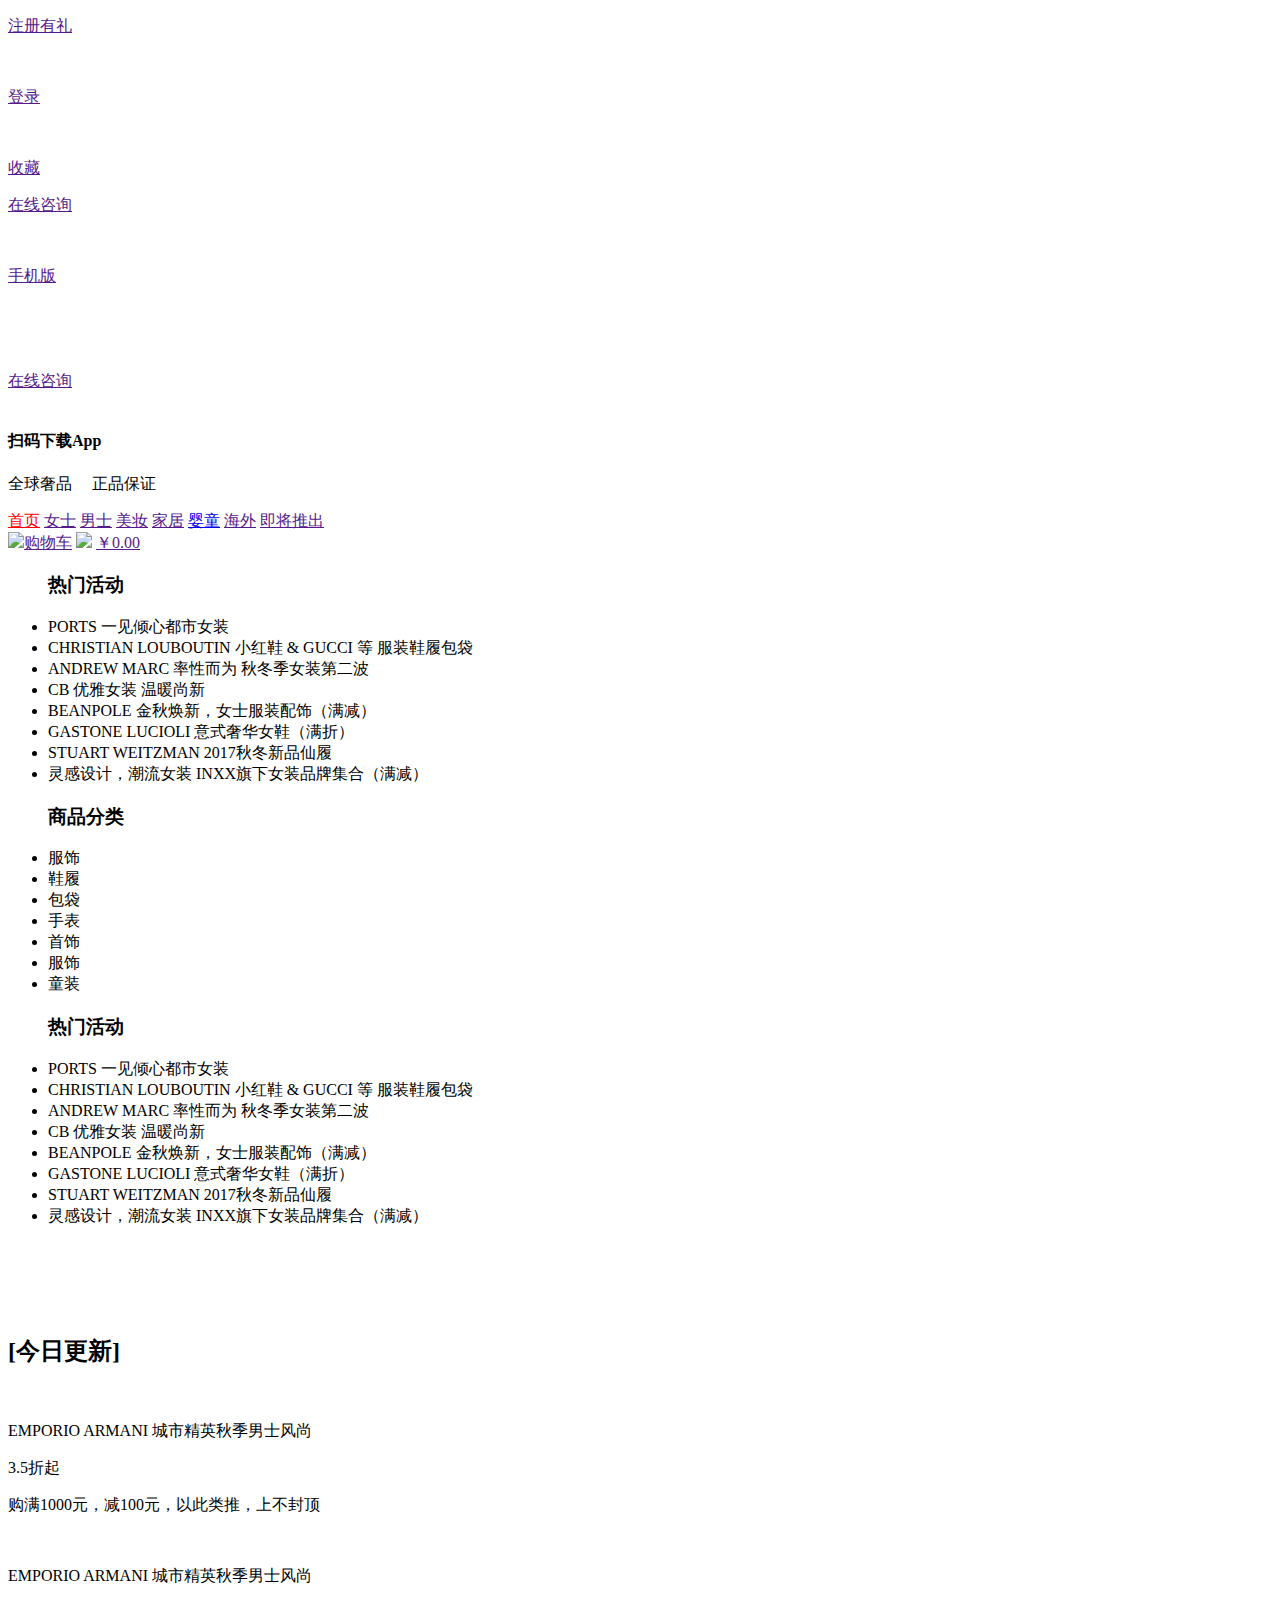
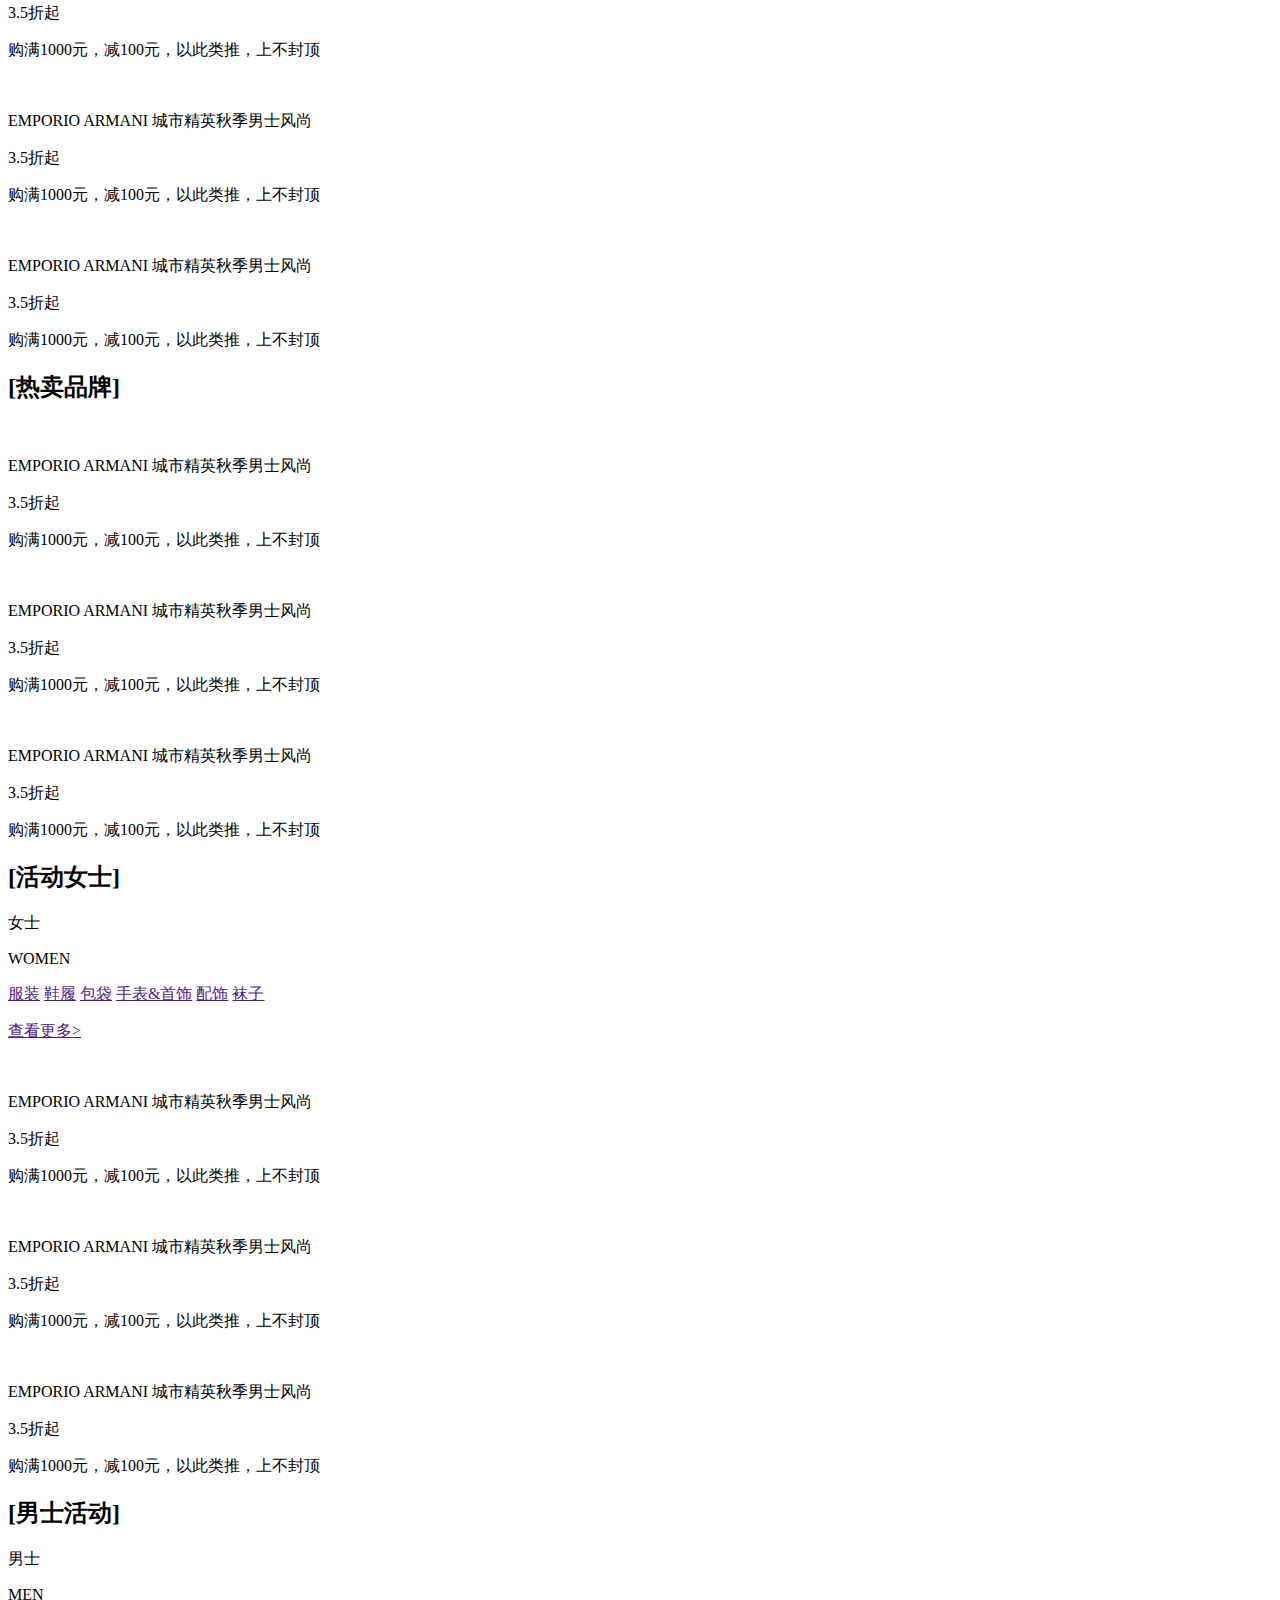
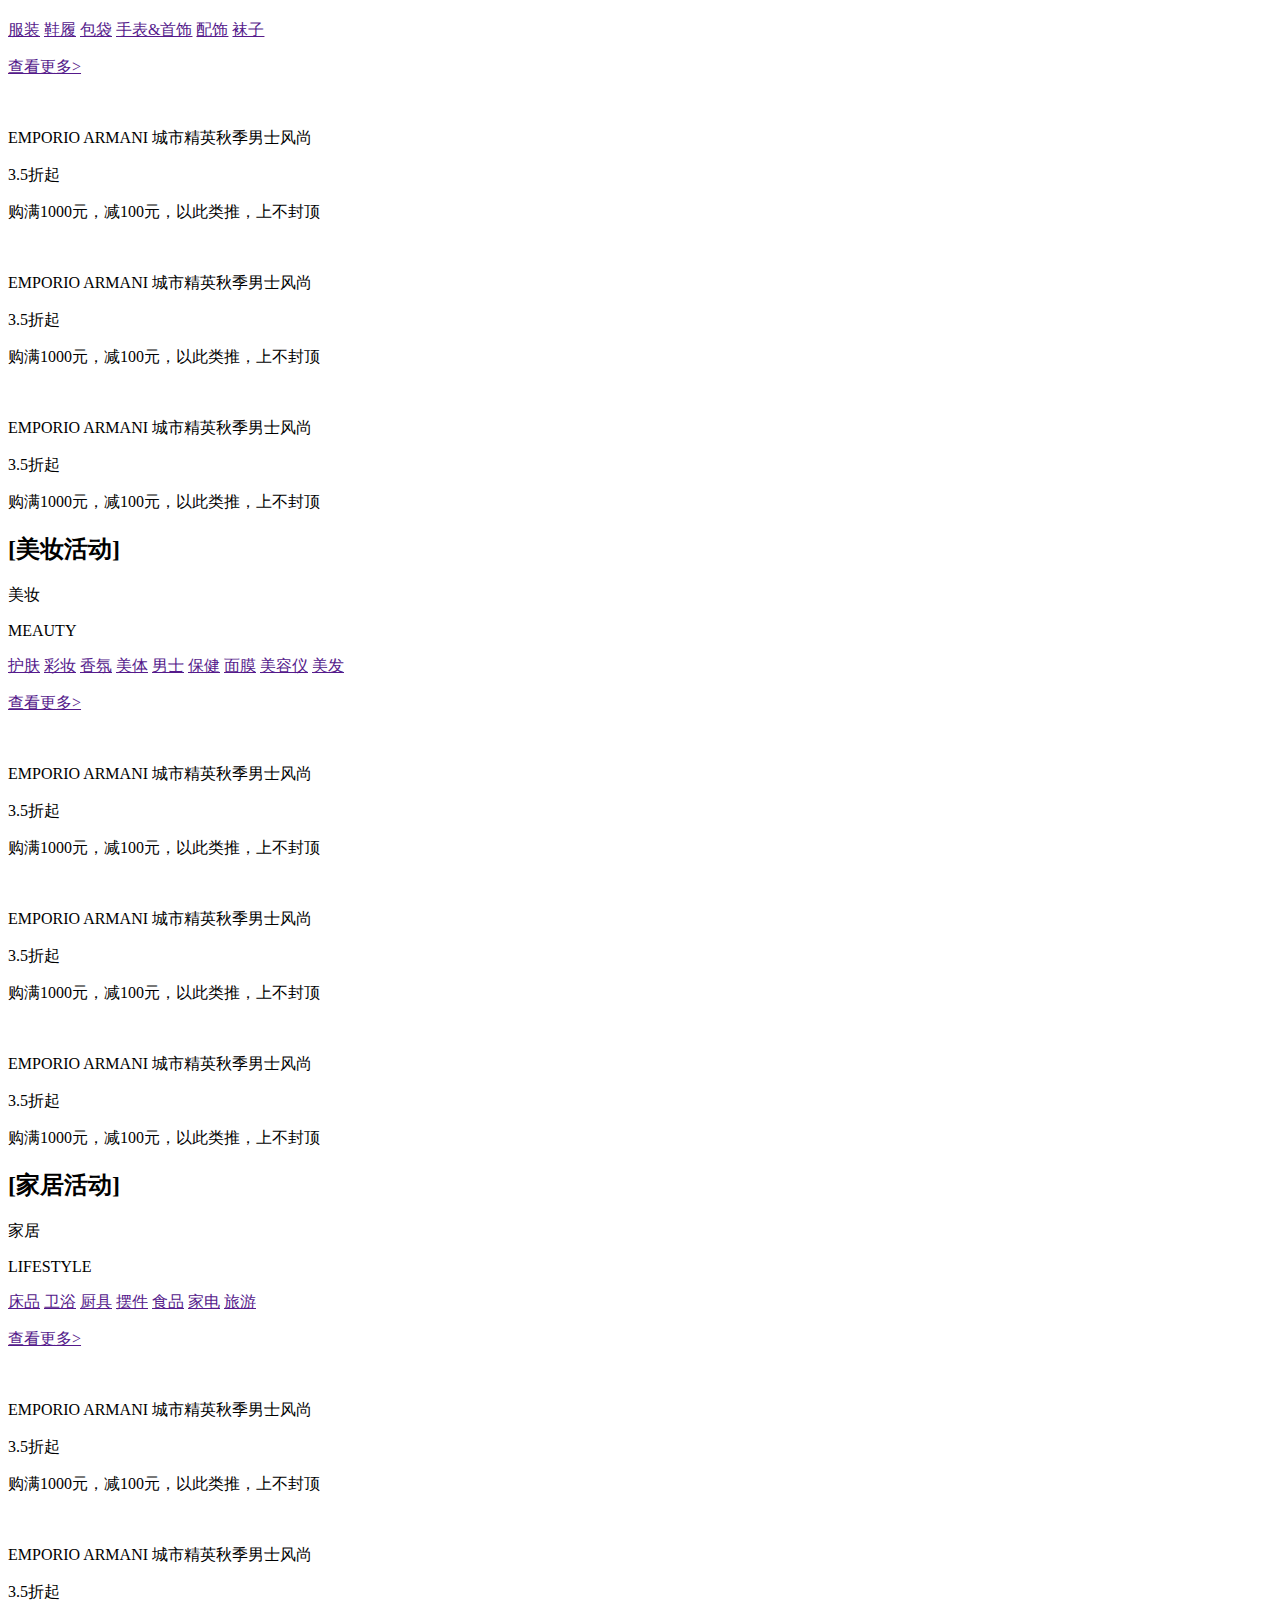
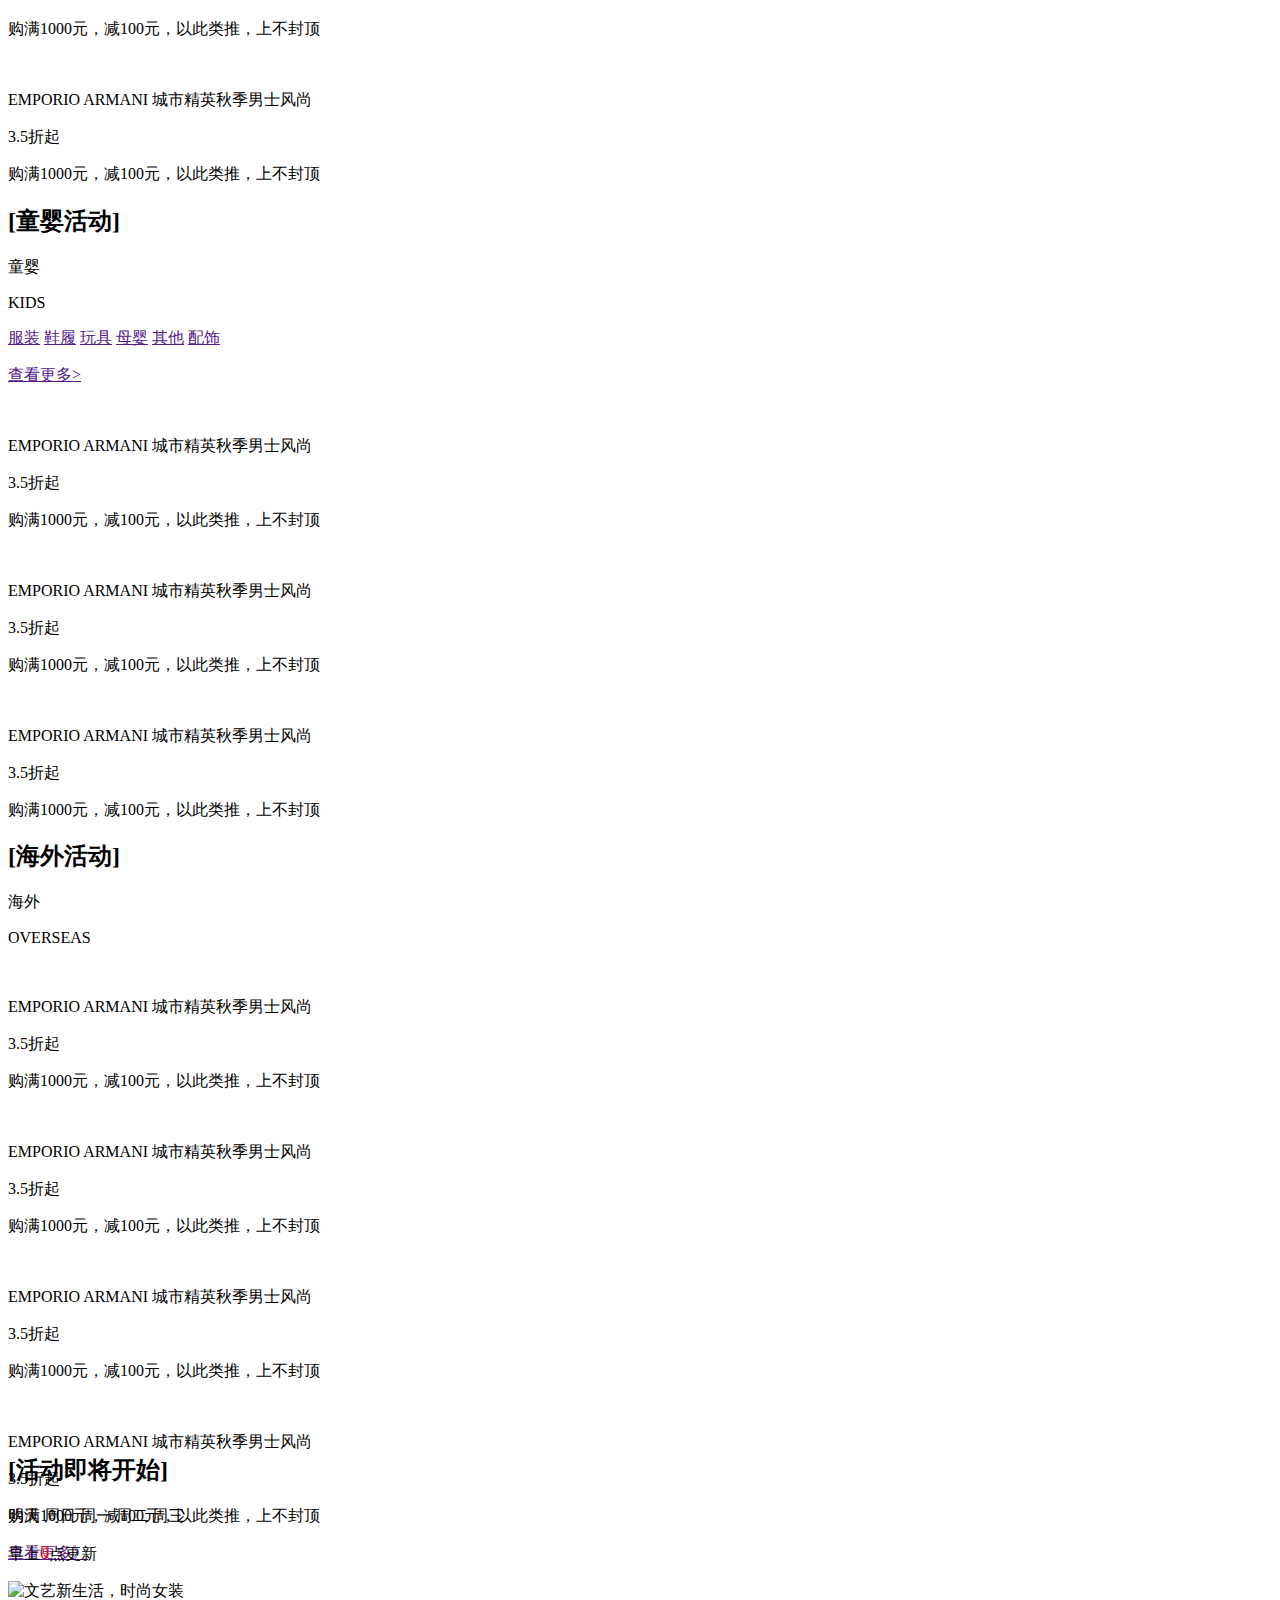
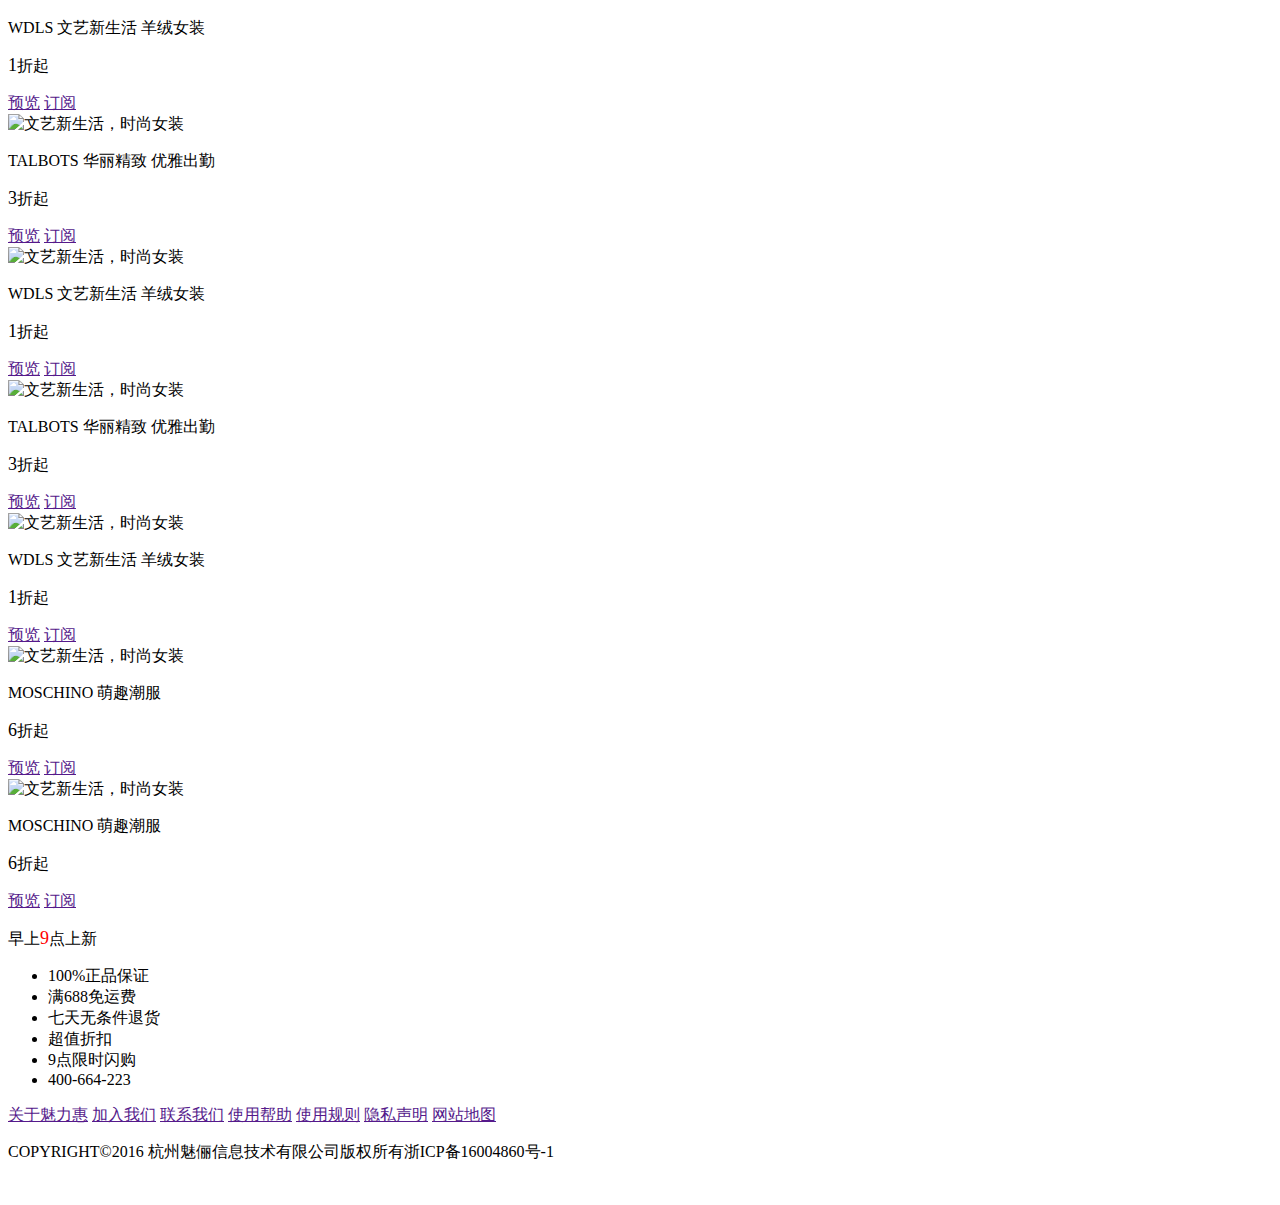
==== index.html @ 9a3eab0e "初试" ====
<!DOCTYPE html>
<html>
	<head>
		<meta charset="utf-8" />
		<title>魅尚</title>
		<link rel="stylesheet" type="text/css" href="css/index.css">
		<link rel="stylesheet" type="text/css" href="css/header.css">
		<link rel="stylesheet" type="text/css" href="css/center.css">
		<link rel="stylesheet" type="text/css" href="css/last.css">
		<link rel="stylesheet" type="text/css" href="css/footer.css">
		
		<link rel="stylesheet" type="text/css" href="css/swiper-3.4.2.min.css">
	</head>
	<body><div class="mmax">
		
		<!--header-->
		<div class="header">
			<div class="header-box1">
				<p><img src="img/zhuceyouli.gif" alt="" /><a href="">注册有礼</a></p>
				<p><img src="img/1.jpg" alt="" /></p>
				<p><a href="">登录</a></p>
				<p><img src="img/1.jpg" alt="" /></p>
				<p><a href="">收藏</a></p>
			</div>
			<div class="header-box2">
				<p><a id="onlineMess" href="">在线咨询</a></p>
				<p><img src="img/1.jpg" alt="" /></p>
				<p><a href="" id="phoneStyle">手机版</a></p>
				<p><img src="img/1.jpg" alt="" /></p>
				<p><img src="img/2.jpg" alt="" / id="img2"></p>
			</div>
			<div class="header-box3" id="consult"><a href="">在线咨询</a></div>
			<div class="header-box4" >
				<img src="img/QR_code.png" alt="" />
				<h4>扫码下载App</h4>
			</div>
		</div>
		
		<!--logo-->
		
		<div class="logo">
			<p>全球奢品&nbsp;&nbsp;&nbsp;&nbsp;&nbsp;正品保证</p>
		</div>
		
		<!--nav-->
		<div class="nav">
			<div class="nav-box1">
				<a href="" style="color:#ff0000">首页</a>
				<a href="">女士</a>
				<a href="">男士</a>
				<a href="">美妆</a>
				<a href="">家居</a>
				<a href="xiangqingye.html">婴童</a>
				<a href="" id="title-haiwai">海外</a>
				<a href="">即将推出</a>
				<img src="img/4.jpg" alt="" />
			</div>
		
			<div class="nav-box2">
				<a href=""><img src="img/"/>购物车</a>
				<a href=""><img src="img/3.jpg"/></a>
				<a href="">￥0.00</a>
			</div>
			<div class="titleTop">
					<ul class="title-1">
					<h3>热门活动</h3>
						<li>PORTS&nbsp;一见倾心都市女装</li>
						<li>CHRISTIAN LOUBOUTIN 小红鞋 &amp; GUCCI 等&nbsp;服装鞋履包袋</li>
						<li>ANDREW MARC&nbsp;率性而为 秋冬季女装第二波</li>
						<li>CB&nbsp;优雅女装 温暖尚新</li>
						<li>BEANPOLE&nbsp;金秋焕新，女士服装配饰（满减）</li>
						<li>GASTONE LUCIOLI&nbsp;意式奢华女鞋（满折）</li>
						<li>STUART WEITZMAN&nbsp;2017秋冬新品仙履</li>
						<li>灵感设计，潮流女装&nbsp;INXX旗下女装品牌集合（满减）</li>
					</ul>
				
					<ul class="title-2">
					<h3>商品分类</h3>
						<li>服饰</li>
						<li>鞋履</li>
						<li>包袋</li>
						<li>手表</li>
						<li>首饰</li>
						<li>服饰</li>
						<li>童装</li>
				</ul>
			</div>
			<ul class="title-1 title-11">
					<h3>热门活动</h3>
						<li>PORTS&nbsp;一见倾心都市女装</li>
						<li>CHRISTIAN LOUBOUTIN 小红鞋 &amp; GUCCI 等&nbsp;服装鞋履包袋</li>
						<li>ANDREW MARC&nbsp;率性而为 秋冬季女装第二波</li>
						<li>CB&nbsp;优雅女装 温暖尚新</li>
						<li>BEANPOLE&nbsp;金秋焕新，女士服装配饰（满减）</li>
						<li>GASTONE LUCIOLI&nbsp;意式奢华女鞋（满折）</li>
						<li>STUART WEITZMAN&nbsp;2017秋冬新品仙履</li>
						<li>灵感设计，潮流女装&nbsp;INXX旗下女装品牌集合（满减）</li>
					</ul>
		</div>	
		<div class="zzc"></div>
		
		<!--header部分-->
		<div class="header-1">
			<!--/*轮播图*/-->
			 <div class="header-1-box1">
				<div class="swiper-container">
					    <div class="swiper-wrapper">
					         <div class="swiper-slide"><img src="img/8.jpg" alt=""></div>
						     <div class="swiper-slide"><img src="img/9.jpg" alt=""></div>
						     <div class="swiper-slide"><img src="img/8.jpg" alt=""></div>
						     <div class="swiper-slide"><img src="img/9.jpg" alt=""></div>
					       
					    </div>
					    <!-- 如果需要分页器 -->
					    <div class="swiper-pagination"></div>
					    
					    <!-- 如果需要导航按钮 -->
					    <div class="swiper-button-prev"></div>
					    <div class="swiper-button-next"></div>
				 </div>
		</div>
		
		
		<!--max---中间的图片部分-->
		<div class="max">
			<!--第一部分-->
		<div class="center" id="center">
			<h2>[今日更新]</h2>
			<div class="center-box1">
				<div class="center-box2" id="center-box2">
					<img id="center-img" src="img/20170920153431812.jpg" alt="" />
				</div>
				<p class="center-p1">EMPORIO ARMANI&nbsp;城市精英秋季男士风尚</p>
				<p class="center-p2"><span>3.5</span>折起</p>
				<div class="center-zzc"><p>购满1000元，减100元，以此类推，上不封顶</p></div>
			</div>
			<div class="center-box1">
				<div class="center-box2" id="center-box2">
					<img id="center-img" src="img/20170920153431812.jpg" alt="" />
				</div>
				<p class="center-p1">EMPORIO ARMANI&nbsp;城市精英秋季男士风尚</p>
				<p class="center-p2"><span>3.5</span>折起</p>
				<div class="center-zzc"><p>购满1000元，减100元，以此类推，上不封顶</p></div>
			</div>
			<div class="center-box1">
				<div class="center-box2" id="center-box2">
					<img id="center-img" src="img/20170920153431812.jpg" alt="" />
				</div>
				<p class="center-p1">EMPORIO ARMANI&nbsp;城市精英秋季男士风尚</p>
				<p class="center-p2"><span>3.5</span>折起</p>
				<div class="center-zzc"><p>购满1000元，减100元，以此类推，上不封顶</p></div>
			</div>
			<div class="center-box1">
				<div class="center-box2" id="center-box2">
					<img id="center-img" src="img/20170920153431812.jpg" alt="" />
				</div>
				<p class="center-p1">EMPORIO ARMANI&nbsp;城市精英秋季男士风尚</p>
				<p class="center-p2"><span>3.5</span>折起</p>
				<div class="center-zzc"><p>购满1000元，减100元，以此类推，上不封顶</p></div>
			</div>
			
		</div>	
			
		<!--第二部分-->
		<div class="center" id="center">
			<h2>[热卖品牌]</h2>
			<div class="center-box1">
				<div class="center-box2" id="center-box2">
					<img id="center-img" src="img/20170920153431812.jpg" alt="" />
				</div>
				<p class="center-p1">EMPORIO ARMANI&nbsp;城市精英秋季男士风尚</p>
				<p class="center-p2"><span>3.5</span>折起</p>
				<div class="center-zzc"><p>购满1000元，减100元，以此类推，上不封顶</p></div>
			</div>
			<div class="center-box1">
				<div class="center-box2" id="center-box2">
					<img id="center-img" src="img/20170920153431812.jpg" alt="" />
				</div>
				<p class="center-p1">EMPORIO ARMANI&nbsp;城市精英秋季男士风尚</p>
				<p class="center-p2"><span>3.5</span>折起</p>
				<div class="center-zzc"><p>购满1000元，减100元，以此类推，上不封顶</p></div>
			</div>
			<div class="center-box1">
				<div class="center-box2" id="center-box2">
					<img id="center-img" src="img/20170920153431812.jpg" alt="" />
				</div>
				<p class="center-p1">EMPORIO ARMANI&nbsp;城市精英秋季男士风尚</p>
				<p class="center-p2"><span>3.5</span>折起</p>
				<div class="center-zzc"><p>购满1000元，减100元，以此类推，上不封顶</p></div>
			</div>
		</div>
		<!--第三部分-----活动女士-->
		<div class="center-3" id="center-3">
			<h2>[活动女士]</h2>
			<div class="center-3ding">
				<p>女士</p>
				<p>WOMEN</p>
				<p>
					<a href="">服装</a>
					<a href="">鞋履</a>
					<a href="">包袋</a>
					<a href="">手表&首饰</a>
					<a href="">配饰</a>
					<a href="">袜子</a>
				</p>
				<p><a href="">查看更多&gt;</a></p>
			</div>
			<div class="center-3-box1">
				<div class="center-3-box2" id="center-3-box2">
					<img id="center-3-img" src="img/20170920153431812.jpg" alt="" />
				</div>
				<p class="center-3-p1">EMPORIO ARMANI&nbsp;城市精英秋季男士风尚</p>
				<p class="center-3-p2"><span>3.5</span>折起</p>
				<div class="center-3-zzc"><p>购满1000元，减100元，以此类推，上不封顶</p></div>
			</div>
			<div class="center-3-box1">
				<div class="center-3-box2" id="center-3-box2">
					<img id="center-3-img" src="img/20170920153431812.jpg" alt="" />
				</div>
				<p class="center-3-p1">EMPORIO ARMANI&nbsp;城市精英秋季男士风尚</p>
				<p class="center-3-p2"><span>3.5</span>折起</p>
				<div class="center-3-zzc"><p>购满1000元，减100元，以此类推，上不封顶</p></div>
			</div>
			<div class="center-3-box1">
				<div class="center-3-box2" id="center-3-box2">
					<img id="center-3-img" src="img/20170920153431812.jpg" alt="" />
				</div>
				<p class="center-3-p1">EMPORIO ARMANI&nbsp;城市精英秋季男士风尚</p>
				<p class="center-3-p2"><span>3.5</span>折起</p>
				<div class="center-3-zzc"><p>购满1000元，减100元，以此类推，上不封顶</p></div>
			</div>
		</div>
		<!--第四部分---男士活动-->
		<div class="center-3" id="center-3">
			<h2>[男士活动]</h2>
			<div class="center-3ding" style="background: url(https://cdn11.mei.com/images/home/home_silo_banner.jpg) -322px 0 no-repeat;">
				<p>男士</p>
				<p>MEN</p>
				<p>
					<a href="">服装</a>
					<a href="">鞋履</a>
					<a href="">包袋</a>
					<a href="">手表&首饰</a>
					<a href="">配饰</a>
					<a href="">袜子</a>
				</p>
				<p><a href="">查看更多&gt;</a></p>
			</div>
			<div class="center-3-box1">
				<div class="center-3-box2" id="center-3-box2">
					<img id="center-3-img" src="img/20170920153431812.jpg" alt="" />
				</div>
				<p class="center-3-p1">EMPORIO ARMANI&nbsp;城市精英秋季男士风尚</p>
				<p class="center-3-p2"><span>3.5</span>折起</p>
				<div class="center-3-zzc"><p>购满1000元，减100元，以此类推，上不封顶</p></div>
			</div>
			<div class="center-3-box1">
				<div class="center-3-box2" id="center-3-box2">
					<img id="center-3-img" src="img/20170920153431812.jpg" alt="" />
				</div>
				<p class="center-3-p1">EMPORIO ARMANI&nbsp;城市精英秋季男士风尚</p>
				<p class="center-3-p2"><span>3.5</span>折起</p>
				<div class="center-3-zzc"><p>购满1000元，减100元，以此类推，上不封顶</p></div>
			</div>
			<div class="center-3-box1">
				<div class="center-3-box2" id="center-3-box2">
					<img id="center-3-img" src="img/20170920153431812.jpg" alt="" />
				</div>
				<p class="center-3-p1">EMPORIO ARMANI&nbsp;城市精英秋季男士风尚</p>
				<p class="center-3-p2"><span>3.5</span>折起</p>
				<div class="center-3-zzc"><p>购满1000元，减100元，以此类推，上不封顶</p></div>
			</div>
		</div>
		<!--第五部分---美妆活动-->
		<div class="center-3" id="center-3">
			<h2>[美妆活动]</h2>
			<div class="center-3ding" style="background: url(https://cdn11.mei.com/images/home/home_silo_banner.jpg) -642px 0 no-repeat;">
				<p>美妆</p>
				<p>MEAUTY</p>
				<p>
					<a href="">护肤</a>
					<a href="">彩妆</a>
					<a href="">香氛</a>
					<a href="">美体</a>
					<a href="">男士</a>
					<a href="">保健</a>
					<a href="">面膜</a>
					<a href="">美容仪</a>
					<a href="">美发</a>
				</p>
				<p><a href="">查看更多&gt;</a></p>
			</div>
			<div class="center-3-box1">
				<div class="center-3-box2" id="center-3-box2">
					<img id="center-3-img" src="img/20170920153431812.jpg" alt="" />
				</div>
				<p class="center-3-p1">EMPORIO ARMANI&nbsp;城市精英秋季男士风尚</p>
				<p class="center-3-p2"><span>3.5</span>折起</p>
				<div class="center-3-zzc"><p>购满1000元，减100元，以此类推，上不封顶</p></div>
			</div>
			<div class="center-3-box1">
				<div class="center-3-box2" id="center-3-box2">
					<img id="center-3-img" src="img/20170920153431812.jpg" alt="" />
				</div>
				<p class="center-3-p1">EMPORIO ARMANI&nbsp;城市精英秋季男士风尚</p>
				<p class="center-3-p2"><span>3.5</span>折起</p>
				<div class="center-3-zzc"><p>购满1000元，减100元，以此类推，上不封顶</p></div>
			</div>
			<div class="center-3-box1">
				<div class="center-3-box2" id="center-3-box2">
					<img id="center-3-img" src="img/20170920153431812.jpg" alt="" />
				</div>
				<p class="center-3-p1">EMPORIO ARMANI&nbsp;城市精英秋季男士风尚</p>
				<p class="center-3-p2"><span>3.5</span>折起</p>
				<div class="center-3-zzc"><p>购满1000元，减100元，以此类推，上不封顶</p></div>
			</div>
		</div>
		<!--第六部分---家居活动-->
		<div class="center-3" id="center-3">
			<h2>[家居活动]</h2>
			<div class="center-3ding" style="background: url(https://cdn11.mei.com/images/home/home_silo_banner.jpg) -962px 0 no-repeat;">
				<p>家居</p>
				<p>LIFESTYLE</p>
				<p>
					<a href="">床品</a>
					<a href="">卫浴</a>
					<a href="">厨具</a>
					<a href="">摆件</a>
					<a href="">食品</a>
					<a href="">家电</a>
					<a href="">旅游</a>
				</p>
				<p><a href="">查看更多&gt;</a></p>
			</div>
			<div class="center-3-box1">
				<div class="center-3-box2" id="center-3-box2">
					<img id="center-3-img" src="img/20170920153431812.jpg" alt="" />
				</div>
				<p class="center-3-p1">EMPORIO ARMANI&nbsp;城市精英秋季男士风尚</p>
				<p class="center-3-p2"><span>3.5</span>折起</p>
				<div class="center-3-zzc"><p>购满1000元，减100元，以此类推，上不封顶</p></div>
			</div>
			<div class="center-3-box1">
				<div class="center-3-box2" id="center-3-box2">
					<img id="center-3-img" src="img/20170920153431812.jpg" alt="" />
				</div>
				<p class="center-3-p1">EMPORIO ARMANI&nbsp;城市精英秋季男士风尚</p>
				<p class="center-3-p2"><span>3.5</span>折起</p>
				<div class="center-3-zzc"><p>购满1000元，减100元，以此类推，上不封顶</p></div>
			</div>
			<div class="center-3-box1">
				<div class="center-3-box2" id="center-3-box2">
					<img id="center-3-img" src="img/20170920153431812.jpg" alt="" />
				</div>
				<p class="center-3-p1">EMPORIO ARMANI&nbsp;城市精英秋季男士风尚</p>
				<p class="center-3-p2"><span>3.5</span>折起</p>
				<div class="center-3-zzc"><p>购满1000元，减100元，以此类推，上不封顶</p></div>
			</div>
		</div>
		
		<!--第七部分---童婴活动-->
		<div class="center-3" id="center-3">
			<h2>[童婴活动]</h2>
			<div class="center-3ding" style="background: url(https://cdn11.mei.com/images/home/home_silo_banner.jpg) -1282px 0 no-repeat;">
				<p>童婴</p>
				<p>KIDS</p>
				<p>
					<a href="">服装</a>
					<a href="">鞋履</a>
					<a href="">玩具</a>
					<a href="">母婴</a>
					<a href="">其他</a>
					<a href="">配饰</a>
				</p>
				<p><a href="">查看更多&gt;</a></p>
			</div>
			<div class="center-3-box1">
				<div class="center-3-box2" id="center-3-box2">
					<img id="center-3-img" src="img/20170920153431812.jpg" alt="" />
				</div>
				<p class="center-3-p1">EMPORIO ARMANI&nbsp;城市精英秋季男士风尚</p>
				<p class="center-3-p2"><span>3.5</span>折起</p>
				<div class="center-3-zzc"><p>购满1000元，减100元，以此类推，上不封顶</p></div>
			</div>
			<div class="center-3-box1">
				<div class="center-3-box2" id="center-3-box2">
					<img id="center-3-img" src="img/20170920153431812.jpg" alt="" />
				</div>
				<p class="center-3-p1">EMPORIO ARMANI&nbsp;城市精英秋季男士风尚</p>
				<p class="center-3-p2"><span>3.5</span>折起</p>
				<div class="center-3-zzc"><p>购满1000元，减100元，以此类推，上不封顶</p></div>
			</div>
			<div class="center-3-box1">
				<div class="center-3-box2" id="center-3-box2">
					<img id="center-3-img" src="img/20170920153431812.jpg" alt="" />
				</div>
				<p class="center-3-p1">EMPORIO ARMANI&nbsp;城市精英秋季男士风尚</p>
				<p class="center-3-p2"><span>3.5</span>折起</p>
				<div class="center-3-zzc"><p>购满1000元，减100元，以此类推，上不封顶</p></div>
			</div>
		</div>
		<!--第八部分---海外活动-->
		<div class="center-3" id="center-3">
			<h2>[海外活动]</h2>
			<div class="center-3ding" style="background: url(https://cdn11.mei.com/images/home/home_silo_banner.jpg) -1602px 0 no-repeat;">
				<p>海外</p>
				<p>OVERSEAS</p>
			</div>
			<div class="center-3-box1">
				<div class="center-3-box2" id="center-3-box2">
					<img id="center-3-img" src="img/20170920153431812.jpg" alt="" />
				</div>
				<p class="center-3-p1">EMPORIO ARMANI&nbsp;城市精英秋季男士风尚</p>
				<p class="center-3-p2"><span>3.5</span>折起</p>
				<div class="center-3-zzc"><p>购满1000元，减100元，以此类推，上不封顶</p></div>
			</div>
			<div class="center-3-box1">
				<div class="center-3-box2" id="center-3-box2">
					<img id="center-3-img" src="img/20170920153431812.jpg" alt="" />
				</div>
				<p class="center-3-p1">EMPORIO ARMANI&nbsp;城市精英秋季男士风尚</p>
				<p class="center-3-p2"><span>3.5</span>折起</p>
				<div class="center-3-zzc"><p>购满1000元，减100元，以此类推，上不封顶</p></div>
			</div>
			<div class="center-3-box1">
				<div class="center-3-box2" id="center-3-box2">
					<img id="center-3-img" src="img/20170920153431812.jpg" alt="" />
				</div>
				<p class="center-3-p1">EMPORIO ARMANI&nbsp;城市精英秋季男士风尚</p>
				<p class="center-3-p2"><span>3.5</span>折起</p>
				<div class="center-3-zzc"><p>购满1000元，减100元，以此类推，上不封顶</p></div>
			</div>
			<div class="center-3-box1">
				<div class="center-3-box2" id="center-3-box2">
					<img id="center-3-img" src="img/20170920153431812.jpg" alt="" />
				</div>
				<p class="center-3-p1">EMPORIO ARMANI&nbsp;城市精英秋季男士风尚</p>
				<p class="center-3-p2"><span>3.5</span>折起</p>
				<div class="center-3-zzc"><p>购满1000元，减100元，以此类推，上不封顶</p></div>
			</div>
		</div>
		<div class="conter-4"><a href="" >查看更多》</a></div>
		</div>
		
		
		<!--倒数第二部分----活动即将开始-->
		<!--last-->
		<div class="last" style="margin-top: -130px;">
			<div class="last-start">
			<h2>[活动即将开始]</h2>
			<div class="last-box1">
				<span>明天</span>
				<span>周日</span>
				<span>周一</span>
				<span>周二</span>
				<span>周三</span>
			</div>
			<div class="theSlider"></div>
			<p class="last-p1">早上<span style="color:red;font-size:18px;">0</span>点更新</p>
			</div>
			<!--方框---活动更新-->
			<div class="last-activits">
			<div class="last-act">
				<img src="https://cdn13.mei.com/category/20171018/20171018110302617.jpg@150w_90h_2e_80q;" alt="文艺新生活，时尚女装" />
				<div class="last-act-box1"><p>WDLS&nbsp;文艺新生活 羊绒女装</p><p><span style="font-size:18px;">1</span>折起</p></div>		
			<div class="last-zzc">
				<div class="last-zzc-box">
					<a href="">预览</a>
					<a href="">订阅</a>
				</div>
			</div>
			</div>
			
			<div class="last-act">
				<img src="https://cdn13.mei.com/category/20171018/20171018160858058.jpg@150w_90h_2e_80q;" alt="文艺新生活，时尚女装" />
				<div class="last-act-box1"><p>TALBOTS&nbsp;华丽精致 优雅出勤</p><p><span style="font-size:18px;">3</span>折起</p></div>		
			<div class="last-zzc">
				<div class="last-zzc-box">
					<a href="">预览</a>
					<a href="">订阅</a>
				</div>
			</div>
			</div>
			
			<div class="last-act">
				<img src="https://cdn13.mei.com/category/20171018/20171018110302617.jpg@150w_90h_2e_80q;" alt="文艺新生活，时尚女装" />
				<div class="last-act-box1"><p>WDLS&nbsp;文艺新生活 羊绒女装</p><p><span style="font-size:18px;">1</span>折起</p></div>		
			<div class="last-zzc">
				<div class="last-zzc-box">
					<a href="">预览</a>
					<a href="">订阅</a>
				</div>
			</div>
			</div>
			
			<div class="last-act">
				<img src="https://cdn13.mei.com/category/20171018/20171018160858058.jpg@150w_90h_2e_80q;" alt="文艺新生活，时尚女装" />
				<div class="last-act-box1"><p>TALBOTS&nbsp;华丽精致 优雅出勤</p><p><span style="font-size:18px;">3</span>折起</p></div>		
			<div class="last-zzc">
				<div class="last-zzc-box">
					<a href="">预览</a>
					<a href="">订阅</a>
				</div>
			</div>
			</div>	
			
			<div class="last-act">
				<img src="https://cdn13.mei.com/category/20171018/20171018110302617.jpg@150w_90h_2e_80q;" alt="文艺新生活，时尚女装" />
				<div class="last-act-box1"><p>WDLS&nbsp;文艺新生活 羊绒女装</p><p><span style="font-size:18px;">1</span>折起</p></div>		
			<div class="last-zzc">
				<div class="last-zzc-box">
					<a href="">预览</a>
					<a href="">订阅</a>
				</div>
			</div>
			</div>	
			
			<div class="last-act">
				<img src="https://cdn12.mei.com/category/20171025/20171025161937746.jpg@150w_90h_2e_80q;" alt="文艺新生活，时尚女装" />
				<div class="last-act-box1"><p>MOSCHINO&nbsp;萌趣潮服</p><p><span style="font-size:18px;">6</span>折起</p></div>		
			<div class="last-zzc">
				<div class="last-zzc-box">
					<a href="">预览</a>
					<a href="">订阅</a>
				</div>
			</div>
			</div>
			
			<div class="last-act">
				<img src="https://cdn12.mei.com/category/20171025/20171025161937746.jpg@150w_90h_2e_80q;" alt="文艺新生活，时尚女装" />
				<div class="last-act-box1"><p>MOSCHINO&nbsp;萌趣潮服</p><p><span style="font-size:18px;">6</span>折起</p></div>
			<div class="last-zzc">
				<div class="last-zzc-box">
					<a href="">预览</a>
					<a href="">订阅</a>
				</div>
			</div>
			</div>
			
			</div>
			<p class="last-p1">早上<span style="color:red;font-size:18px;">9</span>点上新</p>
		</div>
		
		
		
		
		<!--foot-->
		<div class="footer">	
				<ul class="footer-box1">
					<li><a class="a1">100%正品保证</a></li>
					<li><a class="a2">满688免运费</a></li>
					<li><a class="a3">七天无条件退货</a></li>
					<li><a class="a4">超值折扣</a></li>
					<li><a class="a5">9点限时闪购</a></li>
					<li><a class="a6">400-664-223</a></li>
				</ul>
				<div class="foot-box2">
					<a href="">关于魅力惠</a>
					<a href="">加入我们</a>
					<a href="">联系我们</a>
					<a href="">使用帮助</a>
					<a href="">使用规则</a>
					<a href="">隐私声明</a>
					<a href="">网站地图</a>
				</div>
				<p class="footer-p1"><span>COPYRIGHT©2016  杭州魅俪信息技术有限公司版权所有</span>浙ICP备16004860号-1</p>
				<div class="footer-box3"><img src="img/icon_badge.png" alt="" /></div>
		</div>
		</div>
		
	</body>
</html>
<script type="text/javascript" src="js/tools.js"></script>

<script type="text/javascript" src="js/jquery-1.8.3.min.js"></script>
<script src="js/swiper-3.4.2.min.js"></script>
<script type="text/javascript">
	Slider();
//	newPictur();//---更新图片
$(function(){
	$("#onlineMess").mouseover(function(){
		$("#consult").show();
	})
	$("#onlineMess").mouseout(function(){
		$("#consult").hide();
	});
	$("#phoneStyle").mouseover(function(){
		$(".header-box4").show();
	})
	$("#phoneStyle").mouseout(function(){
		$(".header-box4").hide();
	});
	
	$("#title-haiwai").mouseover(function(){
		$(".title-11").show();
		$(".title-11").css("z-index","999");
	})
	$("#title-haiwai").mouseout(function(){
		$(".title-11").hide();
	});
	//倒数第二栏目划过遮罩层出现
	$(".last-act").mouseover(function(){
		this.$(".last-zzc")[0].style.display="block";
	})
	$(".last-act").mouseout(function(){
		this.$(".last-zzc")[0].style.display="none";
	})
	
	
//	//划过遮罩层出现
//	$(".center-box1").mouseover(function(){
//		$(".center-zzc").css("opacity","0.8");
//	})
//	$(".center-box1").mouseout(function(){
//		$(".center-zzc").css("opacity","0");
//	})
	
})

//header-1  轮播图
function Slider(){
var mySwiper = new Swiper ('.swiper-container', {
   autoplay: 2000,
    loop: true,
    autoplayDisableOnInteraction :false,
    //effect : 'cube',
    effect : 'coverflow',
paginationClickable: true,
    // 如果需要分页器
    pagination: '.swiper-pagination',
    
    // 如果需要前进后退按钮
    nextButton: '.swiper-button-next',
    prevButton: '.swiper-button-prev', 
  })  
}

//center 今日更新
function newPictur(){
	for(let i=0;i<20;i++){
		var boxDom=$create("div");
		var cssStr="width:318px;height:232px;float:left;border:1px solid black;margin:11px;background: #f2f2f2;"
		boxDom.style.cssText=cssStr;
		$("#center").appendChild(boxDom);	
	}
}
</script>
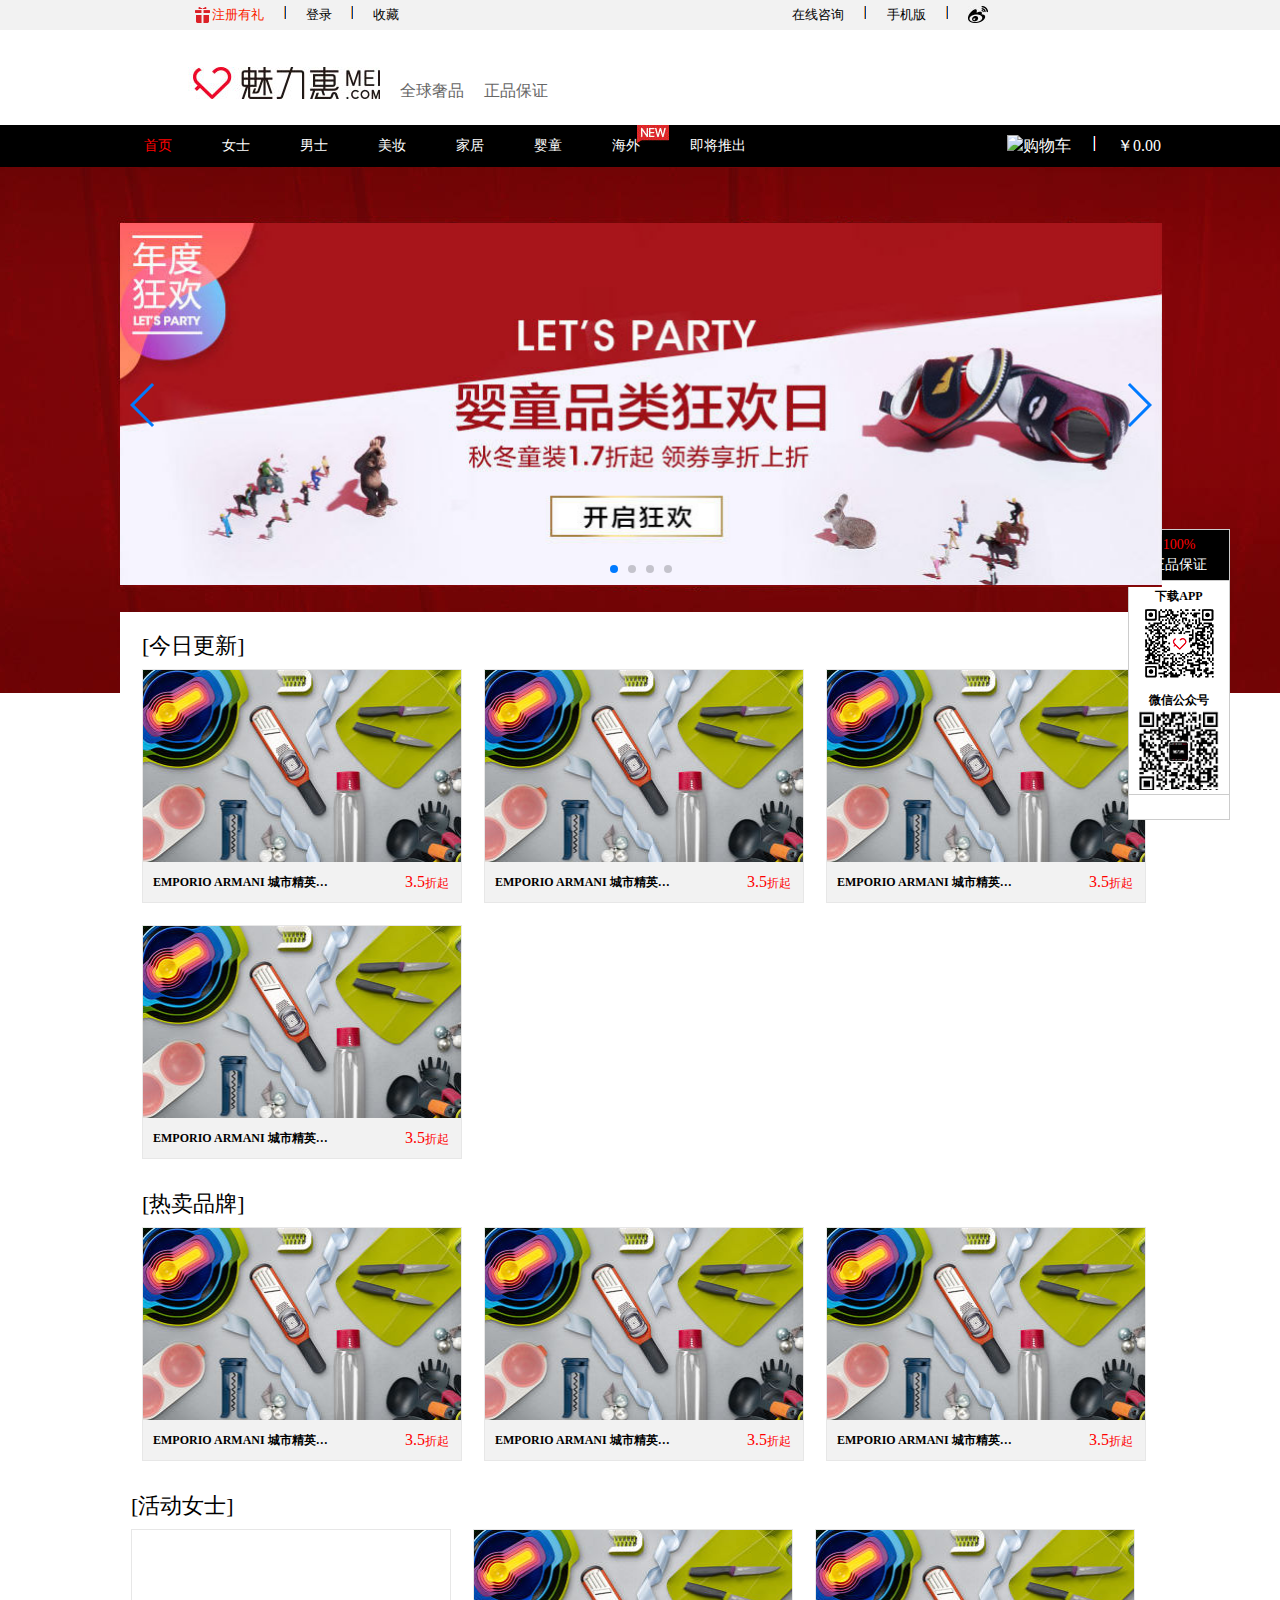
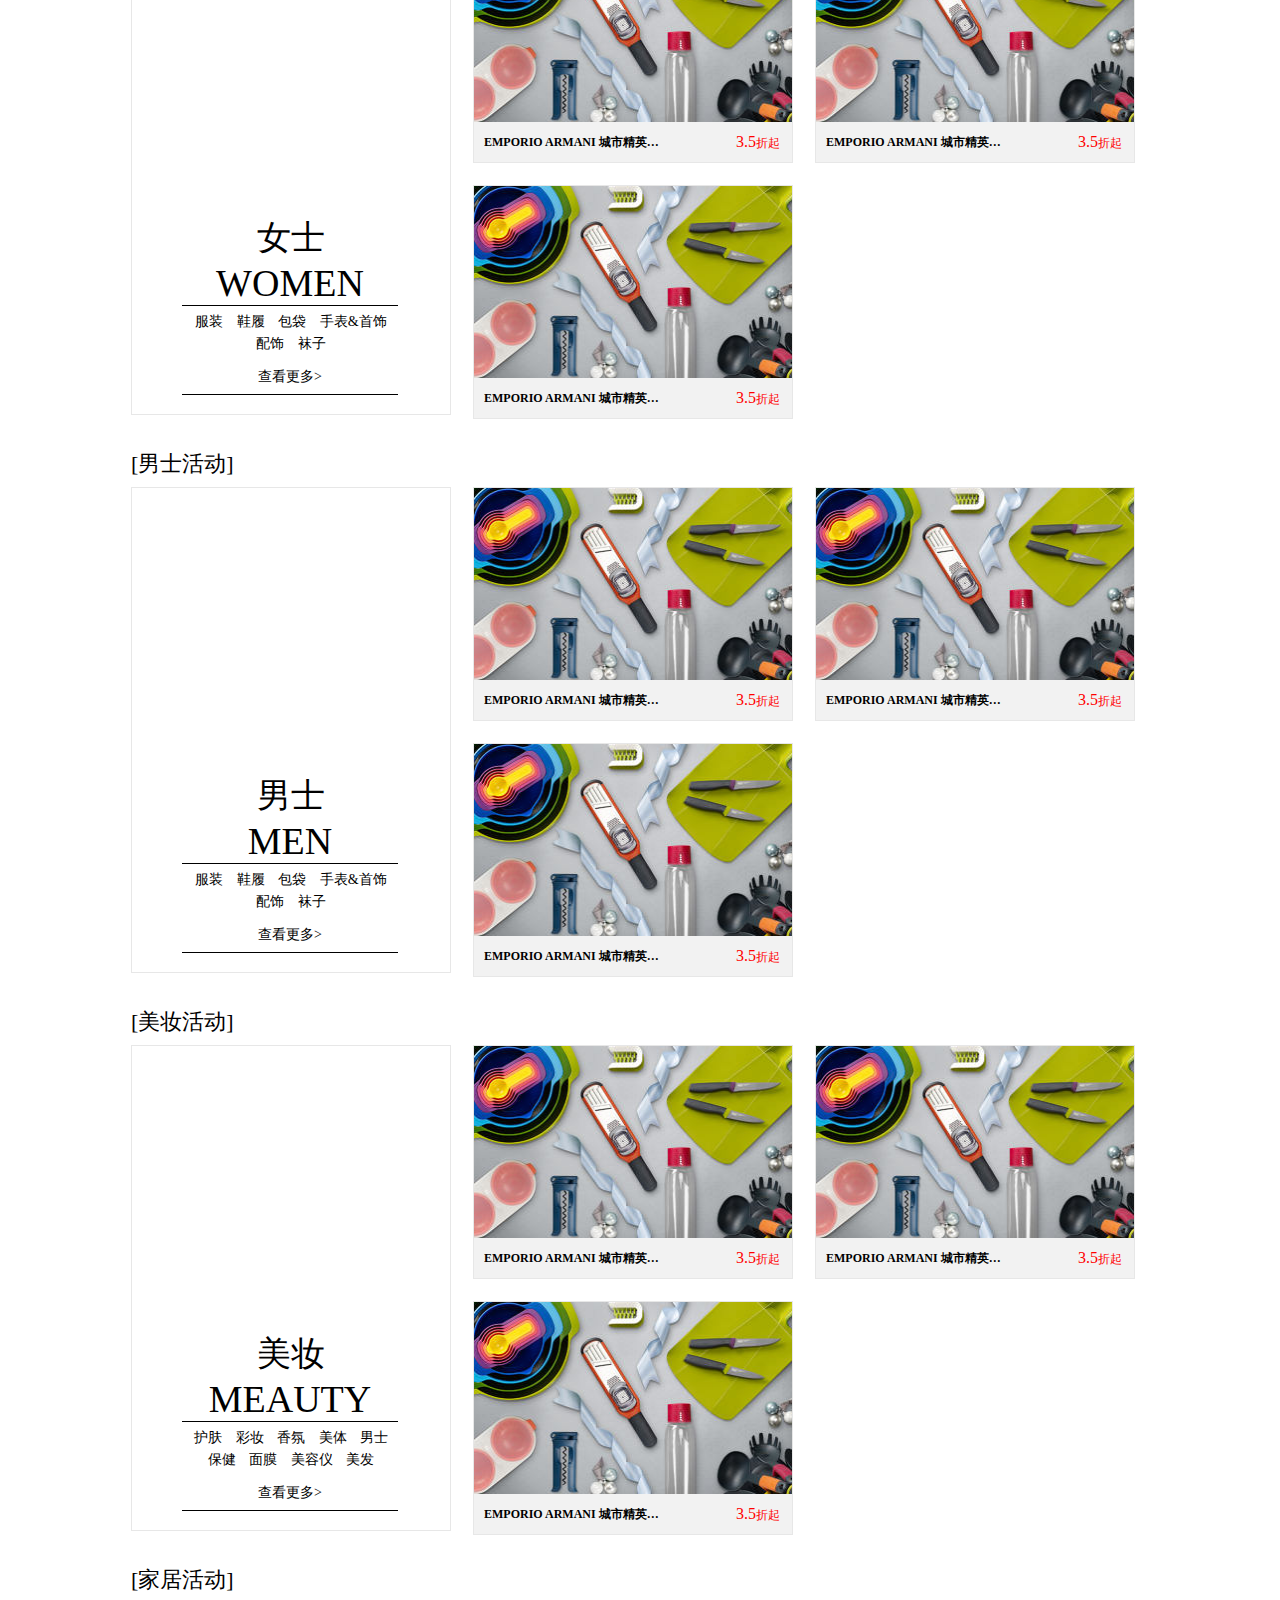
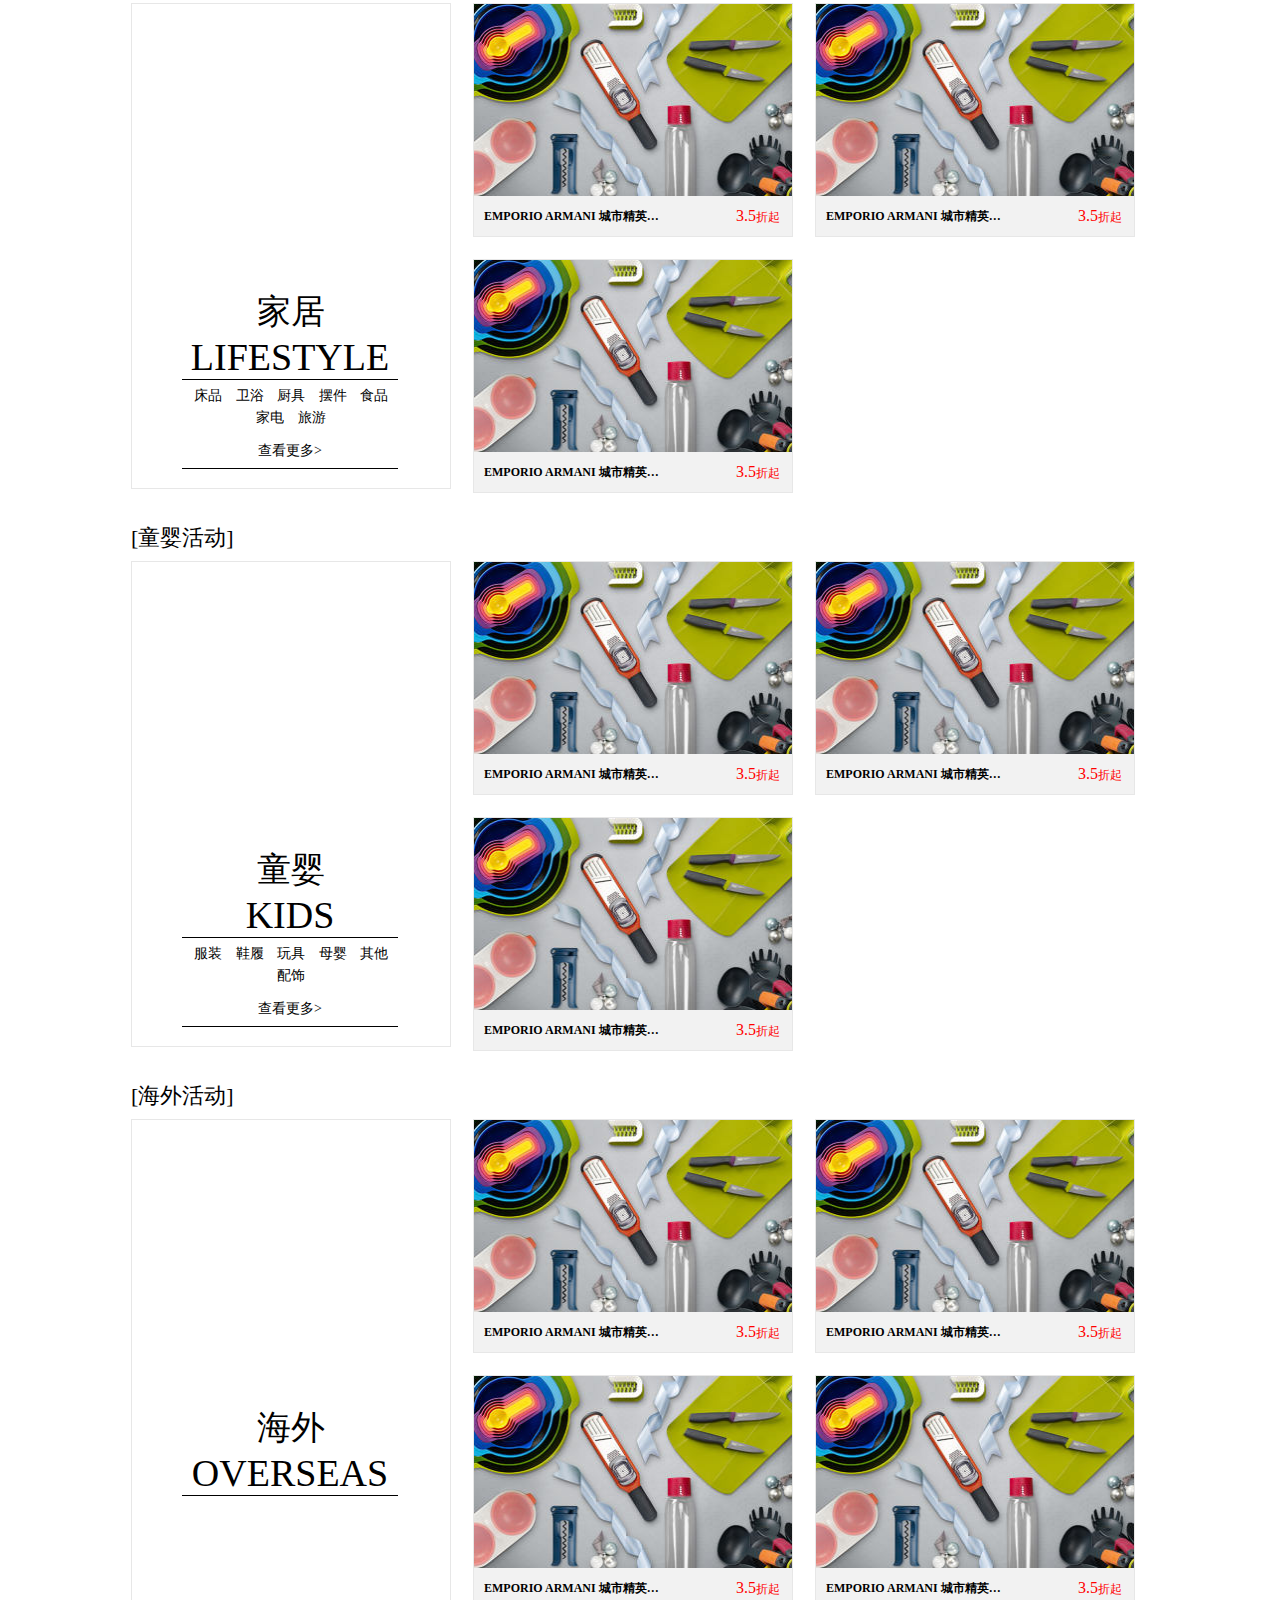
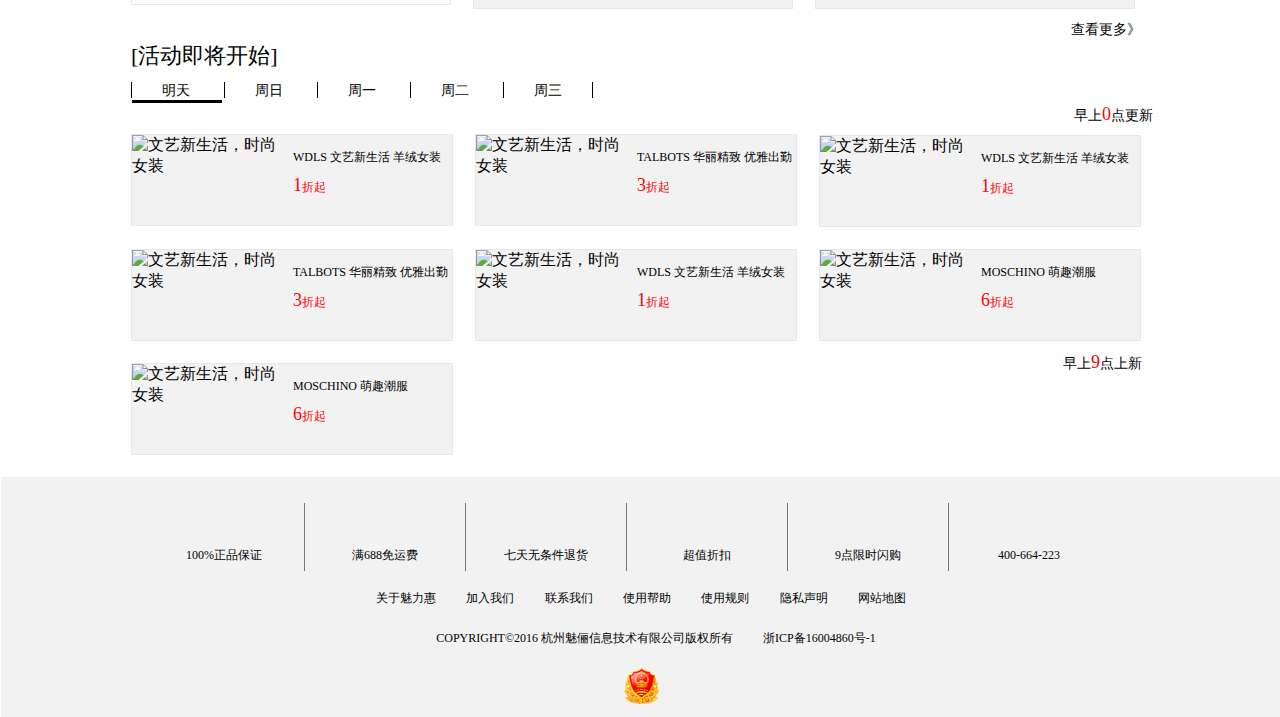
==== commit d1375125: "项目的未完成纯静态页面" ====
--- a/index.html
+++ b/index.html
@@ -43,7 +43,8 @@
 		</div>
 		
 		<!--nav-->
-		<div class="nav">
+		<div class="nav" id="nav">
+			<div class="nav-box">
 			<div class="nav-box1">
 				<a href="" style="color:#ff0000">首页</a>
 				<a href="">女士</a>
@@ -51,7 +52,7 @@
 				<a href="">美妆</a>
 				<a href="">家居</a>
 				<a href="xiangqingye.html">婴童</a>
-				<a href="" id="title-haiwai">海外</a>
+				<a href="" id="title-haiwai" class="hai-a">海外</a>
 				<a href="">即将推出</a>
 				<img src="img/4.jpg" alt="" />
 			</div>
@@ -61,6 +62,8 @@
 				<a href=""><img src="img/3.jpg"/></a>
 				<a href="">￥0.00</a>
 			</div>
+			</div>
+			
 			<div class="titleTop">
 					<ul class="title-1">
 					<h3>热门活动</h3>
@@ -85,7 +88,7 @@
 						<li>童装</li>
 				</ul>
 			</div>
-			<ul class="title-1 title-11">
+			<ul class="title-1 title-11" id="title-ll">
 					<h3>热门活动</h3>
 						<li>PORTS&nbsp;一见倾心都市女装</li>
 						<li>CHRISTIAN LOUBOUTIN 小红鞋 &amp; GUCCI 等&nbsp;服装鞋履包袋</li>
@@ -566,16 +569,35 @@
 				<p class="footer-p1"><span>COPYRIGHT©2016  杭州魅俪信息技术有限公司版权所有</span>浙ICP备16004860号-1</p>
 				<div class="footer-box3"><img src="img/icon_badge.png" alt="" /></div>
 		</div>
+		
+		<!--回到顶部----css在index。css里边-->
+		<div class="HuiDing">
+			<div class="H-box1">
+				<p style="color:red;">100%</p>
+				<p style="color:white;">正品保证</p>
+			</div>
+			<h3>下载APP</h3>
+			<img src="img/QR_code.png" alt="" />
+			<h3>微信公众号</h3>
+			<img src="img/wechat-2dcode.png" alt="" / style="width:80px;height:80px;">
+			<div class="H-box3" id="HuiDing"></div>
+		</div>
+		
+		
+		
 		</div>
 		
 	</body>
 </html>
+<!--<script type="text/javascript" src="js/tools.js"></script>-->
 <script type="text/javascript" src="js/tools.js"></script>
-
 <script type="text/javascript" src="js/jquery-1.8.3.min.js"></script>
 <script src="js/swiper-3.4.2.min.js"></script>
+<script type="text/javascript" src="js/dingBuXuanFu.js"></script>
+<script type="text/javascript" src="js/HuiDing.js"></script>
 <script type="text/javascript">
 	Slider();
+//	dingbuXuanFu();
 //	newPictur();//---更新图片
 $(function(){
 	$("#onlineMess").mouseover(function(){
@@ -591,20 +613,23 @@
 		$(".header-box4").hide();
 	});
 	
+
 	$("#title-haiwai").mouseover(function(){
+		
 		$(".title-11").show();
+		
 		$(".title-11").css("z-index","999");
 	})
 	$("#title-haiwai").mouseout(function(){
 		$(".title-11").hide();
 	});
 	//倒数第二栏目划过遮罩层出现
-	$(".last-act").mouseover(function(){
-		this.$(".last-zzc")[0].style.display="block";
-	})
-	$(".last-act").mouseout(function(){
-		this.$(".last-zzc")[0].style.display="none";
-	})
+//	$(".last-act").mouseover(function(){
+//		this.$(".last-zzc")[0].style.display="block";
+//	})
+//	$(".last-act").mouseout(function(){
+//		this.$(".last-zzc")[0].style.display="none";
+//	})
 	
 	
 //	//划过遮罩层出现
@@ -635,13 +660,7 @@
   })  
 }
 
-//center 今日更新
-function newPictur(){
-	for(let i=0;i<20;i++){
-		var boxDom=$create("div");
-		var cssStr="width:318px;height:232px;float:left;border:1px solid black;margin:11px;background: #f2f2f2;"
-		boxDom.style.cssText=cssStr;
-		$("#center").appendChild(boxDom);	
-	}
-}
+
+
+
 </script>
--- a/css/index.css
+++ b/css/index.css
@@ -0,0 +1,246 @@
+html,body,div,p,form,ul,li,ol,dl,dt,dd,table,tr,td,th,hr,h1,h2,h3,h4,h5,h6,img,input{
+	margin:0;
+	padding:0;
+	list-style: none;
+}
+a{
+	text-decoration: none;
+	color:#000;
+}
+.mmax{
+	width:100%;
+}
+
+.header{
+	width:100%;
+	height:30px;
+	background: #f2f2f2;
+	line-height: 30px;
+	font-size:13px;
+	position: relative;
+}
+.header p:hover{
+	cursor: pointer;
+}
+.header-box1{
+	width:207px;
+	margin-left:30px;
+	float: left;
+	display: flex;
+	flex-direction: row;
+	justify-content: space-between;
+	margin-left: 192px;
+}
+.header-box1 img{
+	display: inline-block;
+	margin-top: 4px;
+}
+.header-box1 p:nth-child(1) a{
+	color:#fa1e00;
+	float: right;
+}
+.header-box1 a:hover{
+	color:#FA1E00;
+}
+.header-box2{
+	width:196px;
+	position:absolute;
+	right:100px;
+	float: left;
+	display: flex;
+	flex-direction: row;
+	justify-content: space-between;
+	margin-right: 192px;
+}
+.header-box2 #img2{
+	margin-top:6px ;
+}
+.header-box3{
+	width:70px;
+	height: 22px;
+	border:1px solid black;
+	/*background:#B4B4B4;*/
+	background: rgba(47,44, 44,0.2);
+	border-radius: 10%;
+	line-height: 22px;
+	position:absolute;
+	right: 402px;
+	top:30px;
+	text-align: center;
+	display: none;
+}
+.header-box4{
+	width: 94px;
+	height: 90px;
+	box-shadow: 0px 1px 1px 1px darkgray;
+	position: absolute;
+	right:322px;
+	top:30px;
+	text-align: center;
+	padding-top: 6px;
+	padding-bottom: 10px;
+	display: none;
+	background: #fff;
+	z-index: 99;
+}
+.header-box4 h4{
+	font-weight: 100;
+	line-height: 8px;
+}
+
+
+/*logo*/
+.logo{
+	width: 1042px;
+	height:90px;
+	background: url(../img/logo.jpg) no-repeat left center;	
+	overflow: hidden;
+	margin-left: 172px;
+}
+.logo p{
+	display: block;
+	font-size: 16px;
+	color:#666666;
+	margin-left:228px;
+	margin-bottom: 26px;
+	line-height:68px;
+	margin-top: 22px;
+}
+
+/*nav*/
+.nav{
+	width:100%;
+	height:42px;
+	background: #000;
+	
+	z-index: 999;
+}
+.nav .nav-box{
+	width:1042px;
+	height: 42px;
+	margin:0 auto;
+	display: flex;
+	justify-content: space-between;
+	position: relative;
+}
+.nav-box1{
+	width:652px;
+	display: flex;
+	justify-content: space-around;
+	line-height:42px;
+	font-size: 14px;
+	/*margin-left: 192px;*/
+	/*position: relative;*/
+}
+.nav .nav-box2{
+	width:154px;
+	display: flex;
+	justify-content: space-between;
+	/*position: absolute;*/
+	/*right:36px;*/
+	/*top:0;*/
+	line-height: 42px;
+	/*margin-right: 192px;*/
+}
+.nav a{
+	color:#fff;
+}
+
+.nav .nav-box1 img{
+	display: block;
+	height:18px;
+	width:32px;
+	position: absolute;
+	top:0px;
+	left:518px;
+}	
+.nav .nav-box1 a:hover{
+	color:#e51d1d;
+	text-decoration:none ;
+}
+.nav .titleTop{
+	width:632px;
+	height: 332px;
+	box-shadow: 1px 1px 1px 1px #c6c5c3;
+	background: #fff;
+	padding-top: 10px;
+	z-index: 9999;
+	display: none;
+}	
+ .title-1{
+	width:315px;
+	height:312px;
+	float:left;
+	border-right: 1px solid #e7e7e7;
+	
+}
+ .title-2{
+	width:316px;
+	height:312px;
+	float:left;
+	z-index: 99;
+}
+.nav h3{
+	line-height: 44px;
+	border-bottom:1px solid #e7e7e7;
+	margin-left: 22px;
+	margin-right: 22px;
+	font-size: 14px;
+}
+.nav li{
+	font-size:12px;
+	line-height: 26px;
+	margin-left: 22px;
+	margin-right: 38px;
+}
+.title-11{
+	background: #fff;
+	position: absolute;
+	box-shadow:1px 1px 1px 1px #c6c5c3; ;
+	top:166px;
+	left:686px;
+	display: none;
+	
+}
+.HuiDing{
+	width:100px;
+	/*height:270px;*/
+	border:1px solid #ccc;
+	text-align: center;
+	position: fixed;
+	right:50px;
+	bottom:80px;
+	background: #fff;
+	
+}
+
+.H-box1{
+	height: 45px;
+	background: #000000;
+	text-align: center;
+	font-size: 14px;
+	line-height: 20px;
+	padding-top:5px;
+	border-bottom: 1px solid #ccc;
+}
+.HuiDing h3{
+	font-size: 12px;
+	line-height: 20px;
+	margin-top:5px;
+	
+}
+.H-box3{
+	height: 24px;
+	border-top:1px solid #ccc;
+	background:url(https://cdn11.mei.com/images/base_z.png) ;
+	background-position: -563px -1018px;
+	/*display: none;*/
+}
+
+
+
+
+
+
+
+
--- a/css/header.css
+++ b/css/header.css
@@ -0,0 +1,27 @@
+/*header-1*/
+
+.header-1{
+	width:100%;
+	height:524px;
+	background: url(../img/20171023181542461.jpg) center center;
+	border:1px solid transparent;
+}
+.header-1-box1{
+	width:1042px;
+	height: 364px;
+	/*border:1px solid black;*/
+	margin:55px auto;
+	z-index: 99;
+	position: relative;
+}
+.swiper-container {
+			width: 1042px;
+			height: 364px;
+			position: absolute;
+			left:0;
+			/*top:-265px;*/
+		} 
+.swiper-slide,.swiper-slide img{
+			width: 100%;	
+			height: 100%;	
+		}--- a/css/center.css
+++ b/css/center.css
@@ -0,0 +1,244 @@
+.max{
+	width:1042px;
+	margin:105px auto;
+	/*padding-top: 11px;*/
+	/*border:1px solid black;*/
+	/*padding: 11px;*/
+	clear: right;
+	margin-top: -30px;
+	background: #fff;
+}
+.center{
+	width:100%;
+	/*height:310px;*/
+	clear:left;
+	/*word-wrap:break-word;*/
+	padding: 11px;
+	
+}
+.center h2{
+	font-size:22px;
+	font-weight: normal;
+	line-height: 46px;
+	margin-left: 11px;
+	margin-bottom: -11px;
+}
+.center-box1{
+	width:318px;
+	height:232px;
+	float:left;
+	border:1px solid #e7e7e7;
+	margin:11px;
+	background: #f2f2f2;
+	position: relative;
+	
+}
+.center-box2{
+	width:318px;
+	height:192px;
+	overflow: hidden;
+}
+.center-box2 img{
+	width:100%;
+	height:100%;
+}
+.center-p1{
+	float:left;
+	width: 186px;
+	height: 40px;
+	line-height: 40px;
+	font-size: 12px;
+	margin-left: 10px;
+	font-weight: 600;
+	white-space: nowrap;
+	overflow: hidden;
+	text-overflow: ellipsis;
+}
+.center-p2{
+	width:110px;
+	height: 40px;
+	line-height: 40px;
+	text-align: right;
+	float: left;
+	padding-right:12px;
+	font-size: 12px;
+	color:red;
+}
+.center-p2 span{
+	font-size: 16px;
+} 
+.center-zzc{
+	width:318px;
+	height: 192px;
+	background: rgba(8,8,8,.5);
+	position: absolute;
+	left:0;
+	top:0;
+	display: none;
+	color:#FFFFFF;
+	box-shadow: 2px 2px 4px gray;
+	
+}
+.center-zzc p{
+	width: 278px;
+	padding-left: 20px;
+	text-align: center;
+	position: absolute;
+	top:45%;
+	font-weight: 100;
+	font-size:12px;
+}
+.center-box1:hover img{
+	transform: scale(1.1);
+	transition:all 2s ;	
+}
+.center-box1:hover div{
+	display: block;
+}
+
+.center:nth-child(1){
+	height:536px;
+}
+
+
+/*第三部分----活动女士*/
+.center-3{
+	width:100%;
+	/*height:536px;*/
+	float:left;
+	word-wrap:break-word;
+	padding-top: 11px;
+	flex-wrap: wrap;
+}
+.center-3 h2{
+	font-size:22px;
+	font-weight: normal;
+	line-height: 46px;
+	margin-left: 11px;
+	margin-bottom: -11px;
+}
+.center-3-box1{
+	width:318px;
+	height:232px;
+	float:left;
+	border:1px solid #e7e7e7;
+	margin:11px;
+	background: #f2f2f2;
+	position: relative;
+	
+}
+.center-3-box2{
+	width:318px;
+	height:192px;
+	overflow: hidden;
+}
+.center-3-box2 img{
+	width:100%;
+	height:100%;
+}
+.center-3-p1{
+	float:left;
+	width: 186px;
+	height: 40px;
+	line-height: 40px;
+	font-size: 12px;
+	margin-left: 10px;
+	font-weight: 600;
+	white-space: nowrap;
+	overflow: hidden;
+	text-overflow: ellipsis;
+}
+.center-3-p2{
+	width:110px;
+	height: 40px;
+	line-height: 40px;
+	text-align: right;
+	float: left;
+	padding-right:12px;
+	font-size: 12px;
+	color:red;
+}
+.center-3-p2 span{
+	font-size: 16px;
+} 
+.center-3-zzc{
+	width:318px;
+	height: 192px;
+	background: rgba(8,8,8,.5);
+	position: absolute;
+	left:0;
+	top:0;
+	display: none;
+	color:#FFFFFF;
+	display:none;
+}
+.center-3-zzc p{
+	width: 278px;
+	padding-left: 20px;
+	text-align: center;
+	position: absolute;
+	top:45%;
+	font-weight: 100;
+	font-size:12px;
+}
+.center-3-box1:hover img{
+	transform: scale(1.1);
+	transition:all 2s ;	
+}
+.center-3-box1:hover div{
+	display: block;
+}
+.center-3ding{
+	height:484px;
+	width:318px;
+	float:left;
+	border:1px solid #e7e7e7;
+	margin:11px;
+	background:url(https://cdn11.mei.com/images/home/home_silo_banner.jpg) no-repeat;
+	text-align: center;
+}
+.center-3ding p:nth-child(1){
+	font-size: 34px;
+	margin-top: 285px;
+}
+.center-3ding p:nth-child(2){
+	font-size: 38px;
+	border-bottom: 1px solid black;
+	margin-left: 50px;
+	margin-right: 52px;
+}
+.center-3ding p:nth-child(3){
+	width:210px;
+	margin:5px auto;
+	font-size: 14px;
+	line-height: 22px;
+}
+.center-3ding p:nth-child(3) a{
+	margin:5px;
+}
+.center-3ding p:nth-child(4){
+	font-size: 14px;
+	border-bottom: 1px solid black;
+	margin-left: 50px;
+	margin-right: 52px;
+	line-height: 34px;
+}
+/*.center-3:nth-child(1){
+	height:536px;
+}
+.center-3:nth-child(2){
+	height:536px;
+}*/
+
+
+/*查看更多*/
+.conter-4 {
+	/*width:100%;*/
+	/*height: 20px;*/
+	border:1px solid transparent;
+	line-height: 20px;
+	font-size: 14px;
+	text-align: right;
+	margin-right:20px;
+	
+}
--- a/css/last.css
+++ b/css/last.css
@@ -0,0 +1,116 @@
+.last{
+	width:1042px;
+	/*height: 500pxs;*/
+	margin:0 auto;
+	/*border:1px solid black;*/
+	padding:11px;
+	/*margin-top:-130px;*/
+	clear: left;
+	overflow: hidden;
+}
+.last-start{
+	width: 1042px;
+	padding-left:11px;
+}
+.last h2{
+	font-size:22px;
+	font-weight: 100;
+	line-height: 50px;
+}
+.last-box1 span{
+	display: inline-block;
+	width:88px;
+	height:16px;
+	border-left:1px solid black;
+	font-size: 14px;
+	text-align: center;
+}
+.last-box1 span:last-child{
+	border-right: 1px solid black;
+}
+.theSlider{
+	width: 90px;
+	height: 3px;
+	background: black;
+	margin: 1px;
+	
+}
+.last-p1{
+	display: block;
+	font-size: 14px;
+	float:right;
+	margin-right: 20px;
+	height: 20px;
+}
+.last-activits{
+	margin-top:20px;
+	clear: left;
+}
+.last-act{
+	width:320px;
+	height:90px;
+	border:1px solid #e7e7e7;
+	margin:11px;
+	float:left;
+	background: #f2f2f2;
+	position: relative;
+}
+/*遮罩层*/
+.last-zzc{
+	width:320px;
+	height:90px;
+	background: rgba(8,8,8,.7);
+	position: absolute;
+	left:0;
+	top:0;	
+	opacity: 0;
+}
+.last-zzc-box{
+	width:120px;
+	height: 30px;
+	background: red;
+	position: absolute;
+	left:50%;
+	top:50%;
+	margin-left: -60px;
+	margin-top:-15px;	
+}
+
+.last-zzc-box a{
+	display: inline-block;
+	color:#fff;
+	font-size: 14px;
+	width:57px;
+	height: 16px;
+	text-align: center;
+	line-height: 16px;
+	margin-top:8px;
+}
+.last-zzc-box a:first-child{
+	border-right: 1px solid #fff;
+}
+.last-zzc-box a:hover{
+	text-decoration: underline;
+}
+.last-act img{
+	width:150px;
+	height:90px;
+	float:left;
+}
+.last-act-box1{
+	width:159px;
+	height:90px;
+	float: left;
+	font-size:12px;
+	padding-left:11px;
+	padding-top:14px;
+	line-height: 16px;
+}
+.last-act-box1 p:nth-child(2){
+	color:red;
+	line-height: 40px;
+}
+.last-zzc:hover{
+	opacity: 1;
+	transition: all 2s;
+}
--- a/css/footer.css
+++ b/css/footer.css
@@ -0,0 +1,105 @@
+/*footer*/
+.footer{
+	/*width:100%;*/
+	height:240px;
+	background: #f2f2f2;
+	overflow: hidden;
+}
+/*.footer-box1{
+	width:994px;
+	margin:0 auto;
+}*/
+.footer-box1{
+	width:994px;
+	margin:0 auto;
+	height: 68px;
+	padding-top: 26px;
+	
+}
+.footer-box1 li{
+	width:160px;
+	height: 68px;
+	border-right: 1px solid #777777;
+	float:left;
+}
+.footer-box1 li:last-child{
+	border-right: none;
+}
+.footer-box1 a{
+	display: inline-block;
+	width:160px;
+	height:68px;
+	background: url(https://cdn11.mei.com/images/base_z.png) no-repeat;
+	line-height: 32px;
+	text-align: center;
+	padding-top:36px;
+	font-size: 12px;
+}
+.footer-box1 .a1{
+	background-position: -154px -142px;
+}
+.footer-box1 .a2{
+	background-position: -542px -102px;
+}
+.footer-box1 .a3{
+	background-position: -154px -384px;
+}
+.footer-box1 .a4{
+	background-position: -420px 5px;
+}
+.footer-box1 .a5{
+	background-position: -300px -346px;
+}
+
+.footer-box1 .a6{
+	background-position: -300px -112px;
+}
+.footer-box1 .a1:hover{
+	background-position: -154px -260px;
+}
+.footer-box1 .a2:hover{
+	background-position: -542px 9px;
+}
+.footer-box1 .a3:hover{
+	background-position: -305px -231px;
+}
+.footer-box1 .a4:hover{
+	background-position: -420px -107px;
+}
+.footer-box1 .a5:hover{
+	background-position: -300px -459px;
+}
+
+.footer-box1 .a6:hover{
+	background-position: -300px 5px;
+}
+/*foot-box2*/
+.foot-box2{
+	width:560px;
+	height: 44px;
+	margin: 0 auto;
+	line-height: 44px;
+	font-size: 12px;
+	display: flex;
+	justify-content: space-around;
+	padding-top: 5px;
+}
+.foot-box2 a:hover{
+	color: red;
+}
+.footer-p1{
+	margin:0 auto;
+	width:994px;
+	text-align: center;
+	font-size:12px;
+	line-height: 36px;
+}
+.footer-p1 span{
+	margin:30px;
+}
+.footer-box3 {
+	width:35px;
+	height:36px;
+	margin:0 auto;
+	margin-top:12px;
+}
